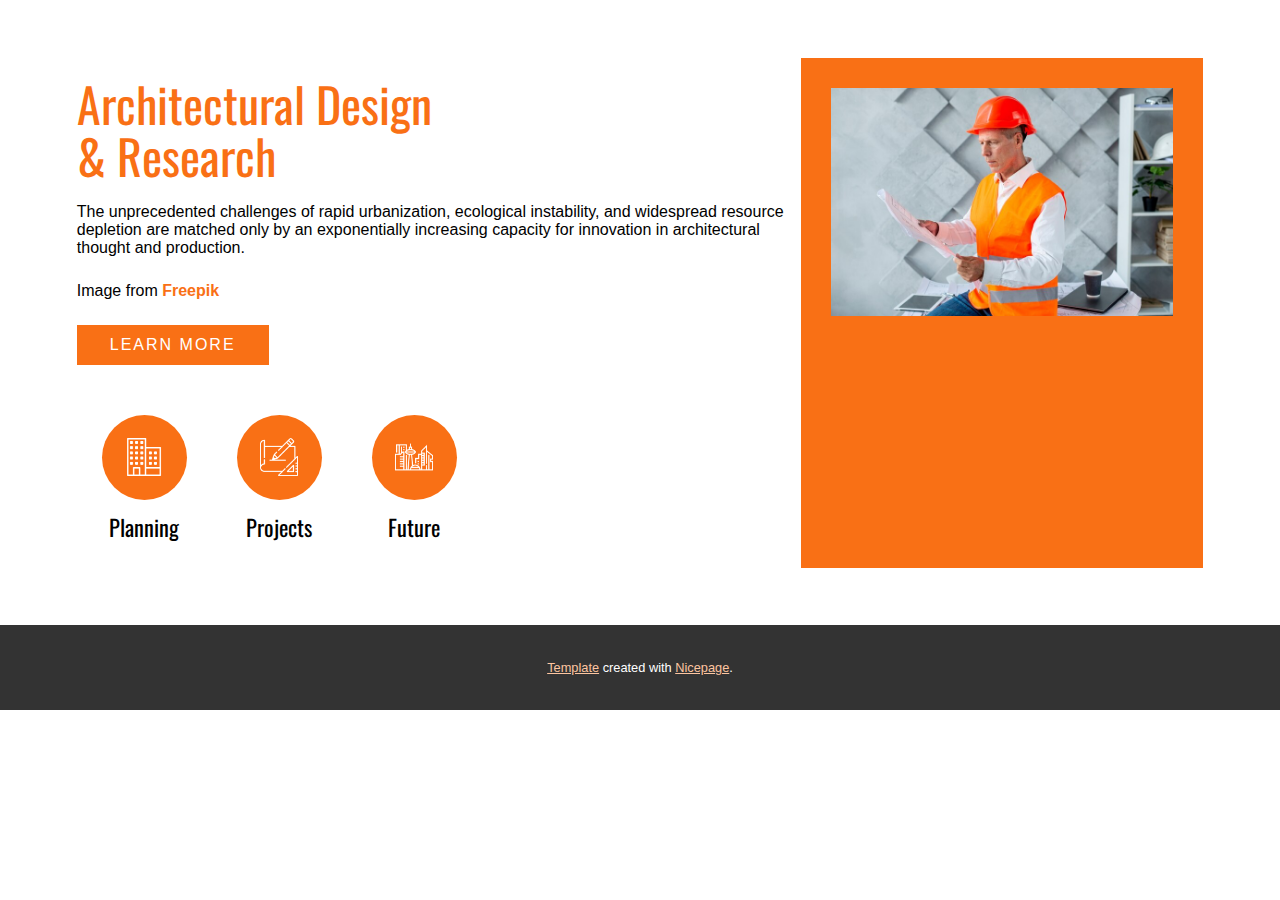
==== template-1/index.html @ 306aca04 "add" ====
<!DOCTYPE html>
<html lang="en">
  <head>
    <meta charset="UTF-8" />
    <meta http-equiv="X-UA-Compatible" content="IE=edge" />
    <meta name="viewport" content="width=device-width, initial-scale=1.0" />
    <title>Architectural Design & Research</title>
    <link rel="stylesheet" href="style.css" />
  </head>
  <body>
    <div class="container">
      <main class="flex">
        <section>
          <article>
            <h1 class="first-font">
              Architectural Design
              <br />
              & Research
            </h1>
            <p class="second-font">
              The unprecedented challenges of rapid urbanization, ecological
              instability, and widespread resource depletion are matched only by
              an exponentially increasing capacity for innovation in
              architectural thought and production.
            </p>
            <p class="space">
              Image from
              <a
                href="https://www.freepik.com/free-photos-vectors/business"
                target="_blank"
                class="link"
                ><b>Freepik</b></a
              >
            </p>
            <a
              href="https://website69684.nicepage.io/Page-4.html?version=75a85f99-70b7-413d-be89-e024b016ca1a#"
              target="_blank"
              class="button orange-background"
              >LEARN MORE</a
            >
          </article>
          <article class="flex-cards">
            <div class="cards">
              <div class="card orange-background">
                <img
                  src="./assets/building.png"
                  alt="build icon"
                  class="size png"
                />
              </div>
              <p class="text-card first-font">Planning</p>
            </div>
            <div class="cards">
              <div class="card orange-background">
                <img
                  src="./assets/architeture-project.png"
                  alt="project architeture icon"
                  class="size png"
                />
              </div>
              <p class="text-card first-font">Projects</p>
            </div>
            <div class="cards">
              <div class="card orange-background">
                <img
                  src="./assets/future-building.png"
                  alt="building icon"
                  class="size png"
                />
              </div>
              <p class="text-card first-font">Future</p>
            </div>
          </article>
        </section>
        <section class="orange-background padding">
          <div>
            <img src="./assets/architect-checking-new-project_23-2148242920.jpg" alt="" class="image" />
          </div>
          <div></div>
          <div></div>
        </section>
      </main>
    </div>
    <footer>
      <p>
        <a href="https://nicepage.com/website-templates" target="_blank"
          >Template</a
        >
        created with
        <a href="https://nicepage.com/website-builder" target="_blank"
          >Nicepage</a
        >.
      </p>
    </footer>
  </body>
</html>
---- template-1/style.css ----
@import url('https://fonts.googleapis.com/css2?family=Oswald&display=swap');

* { 
  margin: 0;
  padding: 0;
  box-sizing: border-box;
}

main {
  height: 100%;
  width: 100%;
  
}

h1 {
  font-size: 3rem;
  font-weight: 400;
  line-height: 1.1;
  margin-top: 20px;
  margin-bottom: 20px;
  color: #F97015;
}

article {
  font-family: "Open Sans", sans-serif;
}

.png {
  color: #ffffff;
  filter: contrast(0%) brightness(2);
}

.first-font {
  font-family: 'Oswald', sans-serif !important;
}

.container {
  padding: 4.5% 6%;
}

.space {
  margin: 1.55rem 0;
}

.flex {
  display: flex;
}

.flex-cards {
  display: flex;
  margin-top: 25px;
}

.cards {
  margin: 25px;
}

.card {
  height: 85px;
  width: 85px;
  border-radius: 50%;
  display: flex;
  align-items: center; 
  justify-content: center;
}

.size {
  display: block;
  width: 45%;
  height: 45%;
  margin-left: auto;
  margin-right: auto;
}

.text-card {
  text-align: center;
  margin-top: 10px;
  font-size: 1.4rem;
}

.link {
  color: #F97015;
  text-decoration: none;
}

.button {
  display: inline-block;
  padding: 11px 33px;
  font-size: 16px;
  text-decoration: none;
  letter-spacing: 2px;
  color: #ffffff;
}

.orange-background {
  background-color: #F97015;
}

.padding {
  padding: 30px;
}

.image {
  width: 100%;
  height: 100%;
}
/* FOOTER */
footer {
  font-family: "Open Sans", sans-serif;
  font-size: 12.8px;
  padding: 35px 20px;
  text-align: center;
  color: #ffffff;;
  background-color: #333333;
}

footer a {
  color: #FDC5A0;
}

footer a:hover, footer a:active {
  color: gray;
  text-decoration: none;
}
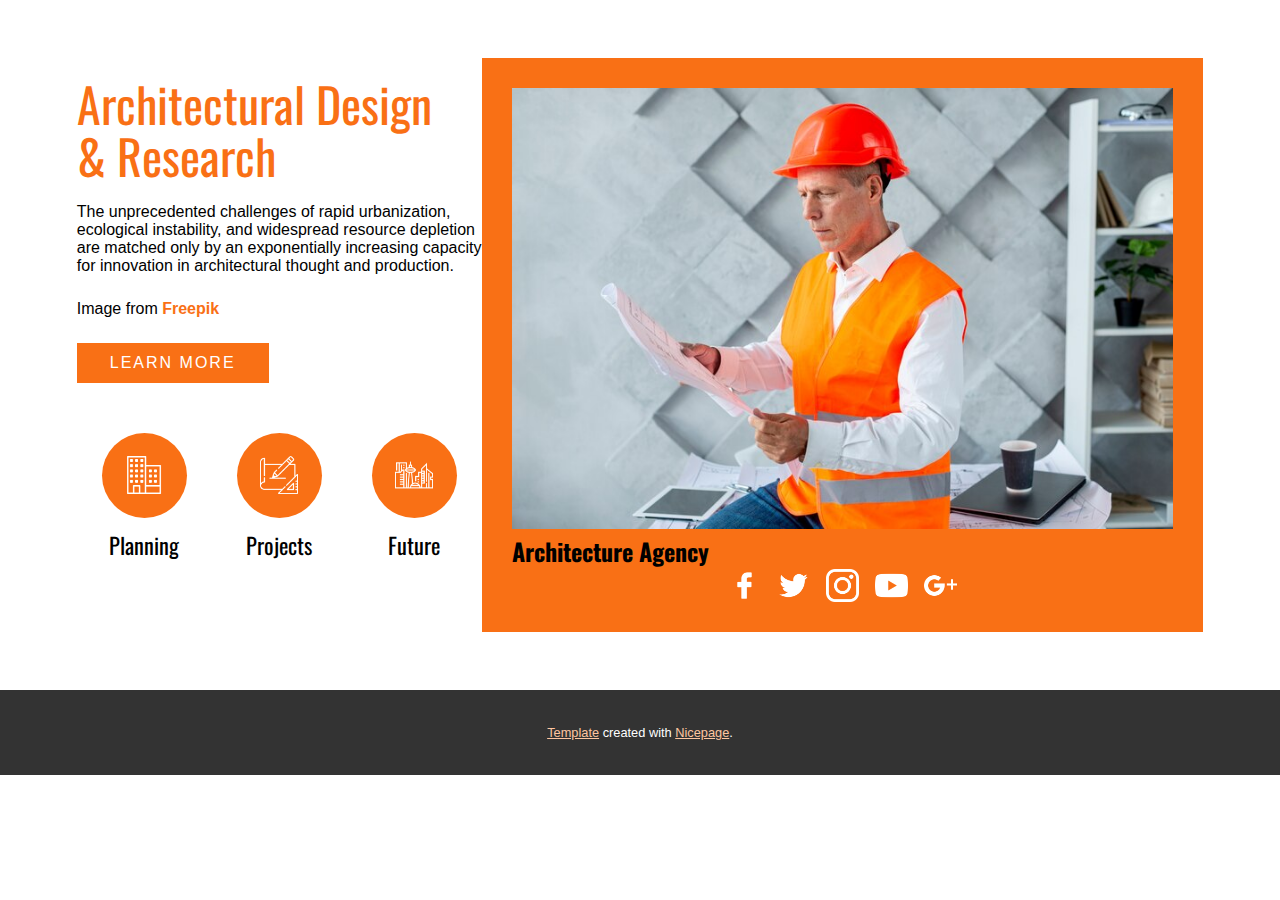
==== commit 8c2bb1d3: "add" ====
--- a/template-1/index.html
+++ b/template-1/index.html
@@ -74,10 +74,32 @@
         </section>
         <section class="orange-background padding">
           <div>
-            <img src="./assets/architect-checking-new-project_23-2148242920.jpg" alt="" class="image" />
+            <img
+              src="./assets/architect-checking-new-project_23-2148242920.jpg"
+              alt=""
+              class="image"
+            />
           </div>
-          <div></div>
-          <div></div>
+          <div>
+            <h2 class="first-font text subtitle">Architecture Agency</h2>
+          </div>
+          <div>
+            <div class="flex-icons">
+              <img src="./assets/facebook.png" alt="" class="png social-icon" />
+              <img src="./assets/twitter.png" alt="" class="png social-icon" />
+              <img
+                src="./assets/instagram.png"
+                alt=""
+                class="png social-icon"
+              />
+              <img src="./assets/youtube.png" alt="" class="png social-icon" />
+              <img
+                src="./assets/google-plus.png"
+                alt=""
+                class="png social-icon"
+              />
+            </div>
+          </div>
         </section>
       </main>
     </div>
--- a/template-1/style.css
+++ b/template-1/style.css
@@ -24,6 +24,7 @@
 article {
   font-family: "Open Sans", sans-serif;
 }
+
 
 .png {
   color: #ffffff;
@@ -104,6 +105,26 @@
   width: 100%;
   height: 100%;
 }
+
+.flex-icons {
+  display: flex;
+  flex-direction: row;
+  justify-content: center;
+}
+
+.social-icon {
+  display: block;
+  width: 5%;
+  margin: 0 8px;
+}
+
+
+/* .text {
+  text-align: center;
+  color: white;
+  font-size: 48px;
+} */
+
 /* FOOTER */
 footer {
   font-family: "Open Sans", sans-serif;
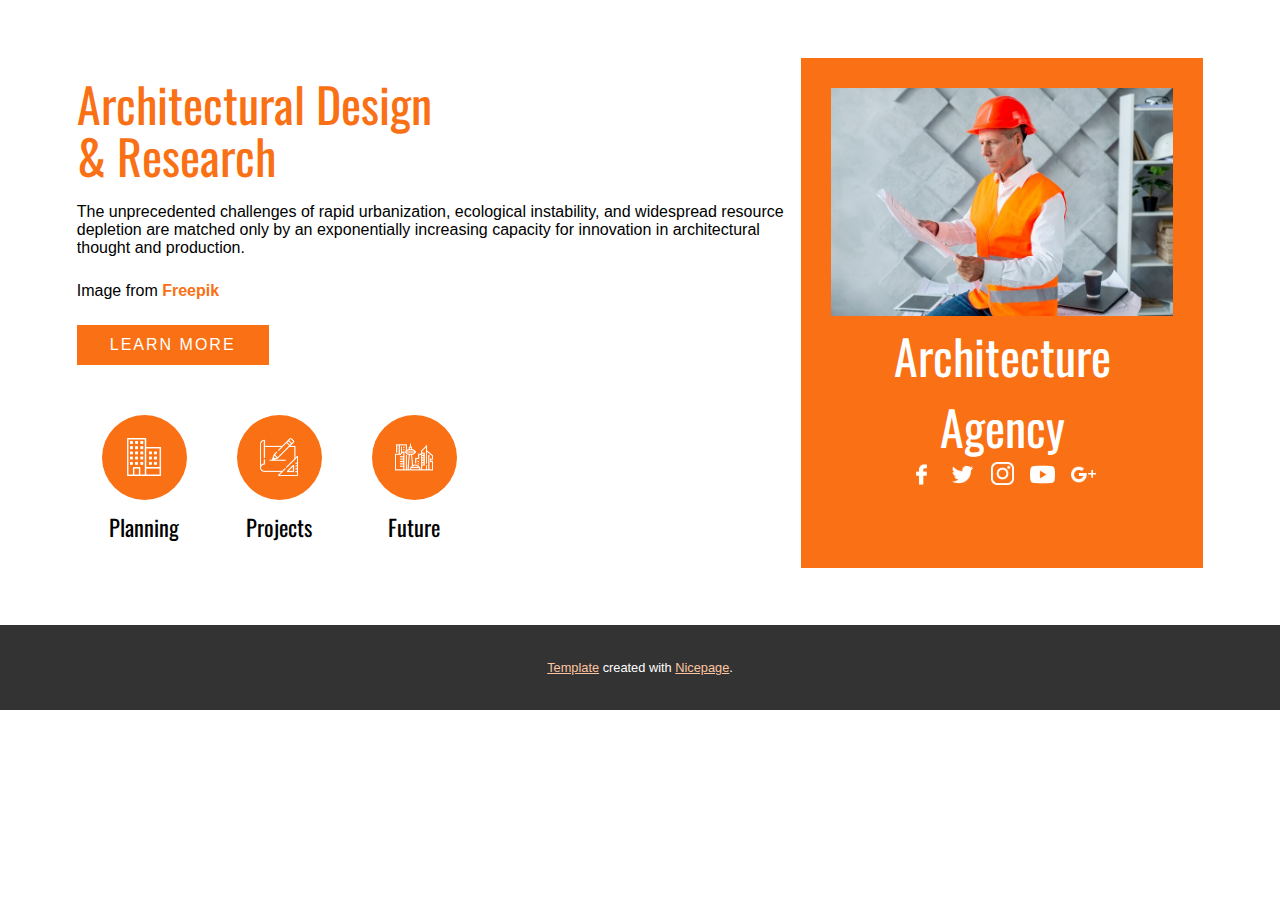
==== commit d07bed3a: "add" ====
--- a/template-1/index.html
+++ b/template-1/index.html
@@ -81,7 +81,7 @@
             />
           </div>
           <div>
-            <h2 class="first-font text subtitle">Architecture Agency</h2>
+            <h2 class="first-font subtitle">Architecture Agency</h2>
           </div>
           <div>
             <div class="flex-icons">
@@ -91,6 +91,7 @@
                 src="./assets/instagram.png"
                 alt=""
                 class="png social-icon"
+                style="width: 23px; height: 23px"
               />
               <img src="./assets/youtube.png" alt="" class="png social-icon" />
               <img
--- a/template-1/style.css
+++ b/template-1/style.css
@@ -114,16 +114,16 @@
 
 .social-icon {
   display: block;
-  width: 5%;
+  width: 25px;
   margin: 0 8px;
 }
 
-
-/* .text {
+.subtitle {
   text-align: center;
   color: white;
   font-size: 48px;
-} */
+  font-weight: 400;
+}
 
 /* FOOTER */
 footer {
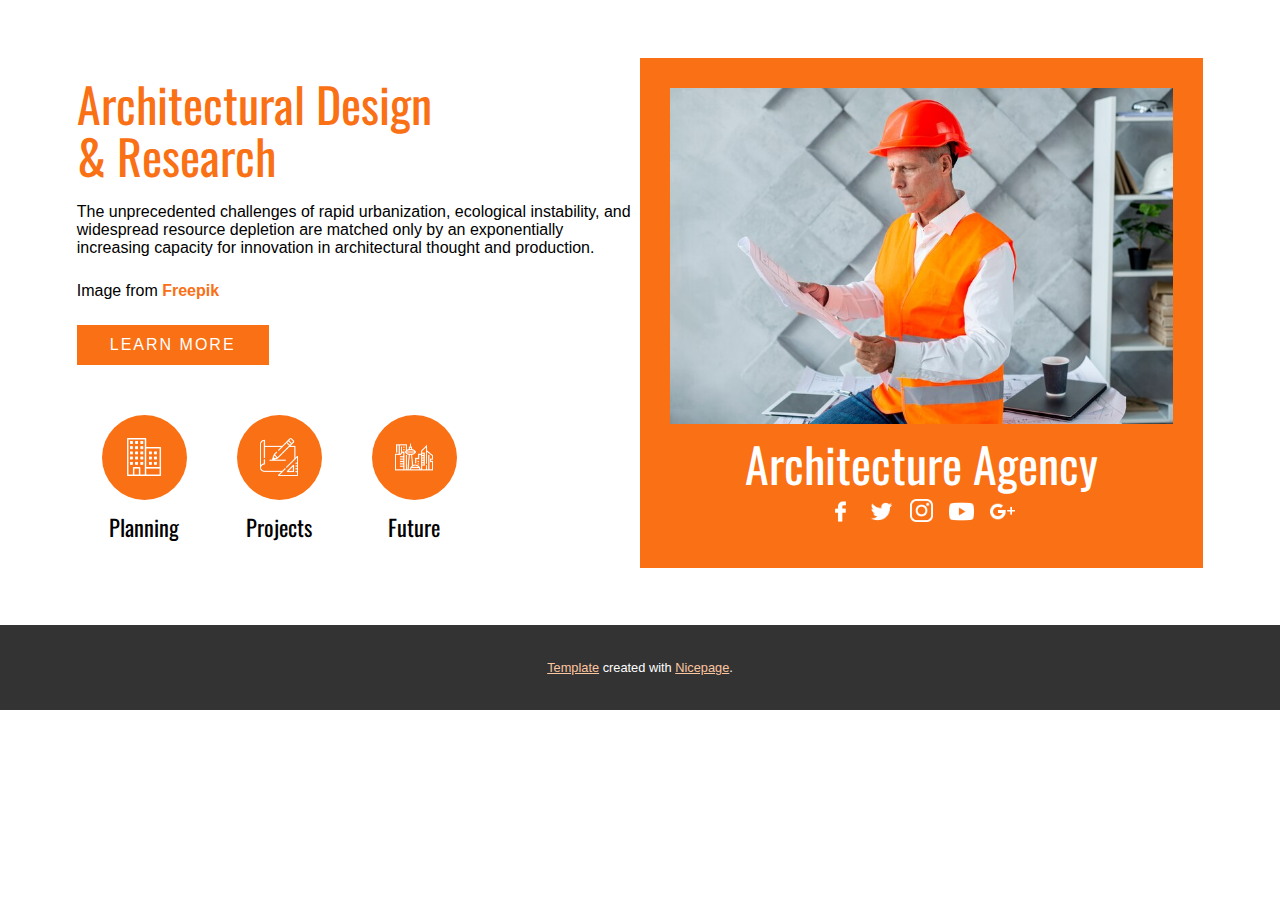
==== commit 8f273388: "add" ====
--- a/template-1/index.html
+++ b/template-1/index.html
@@ -10,7 +10,7 @@
   <body>
     <div class="container">
       <main class="flex">
-        <section>
+        <section class="size-flex">
           <article>
             <h1 class="first-font">
               Architectural Design
@@ -72,7 +72,7 @@
             </div>
           </article>
         </section>
-        <section class="orange-background padding">
+        <section class="orange-background padding size-flex">
           <div>
             <img
               src="./assets/architect-checking-new-project_23-2148242920.jpg"
--- a/template-1/style.css
+++ b/template-1/style.css
@@ -125,6 +125,11 @@
   font-weight: 400;
 }
 
+.size-flex {
+  flex: 0 0 50%;
+  max-width: 50%;
+}
+
 /* FOOTER */
 footer {
   font-family: "Open Sans", sans-serif;
